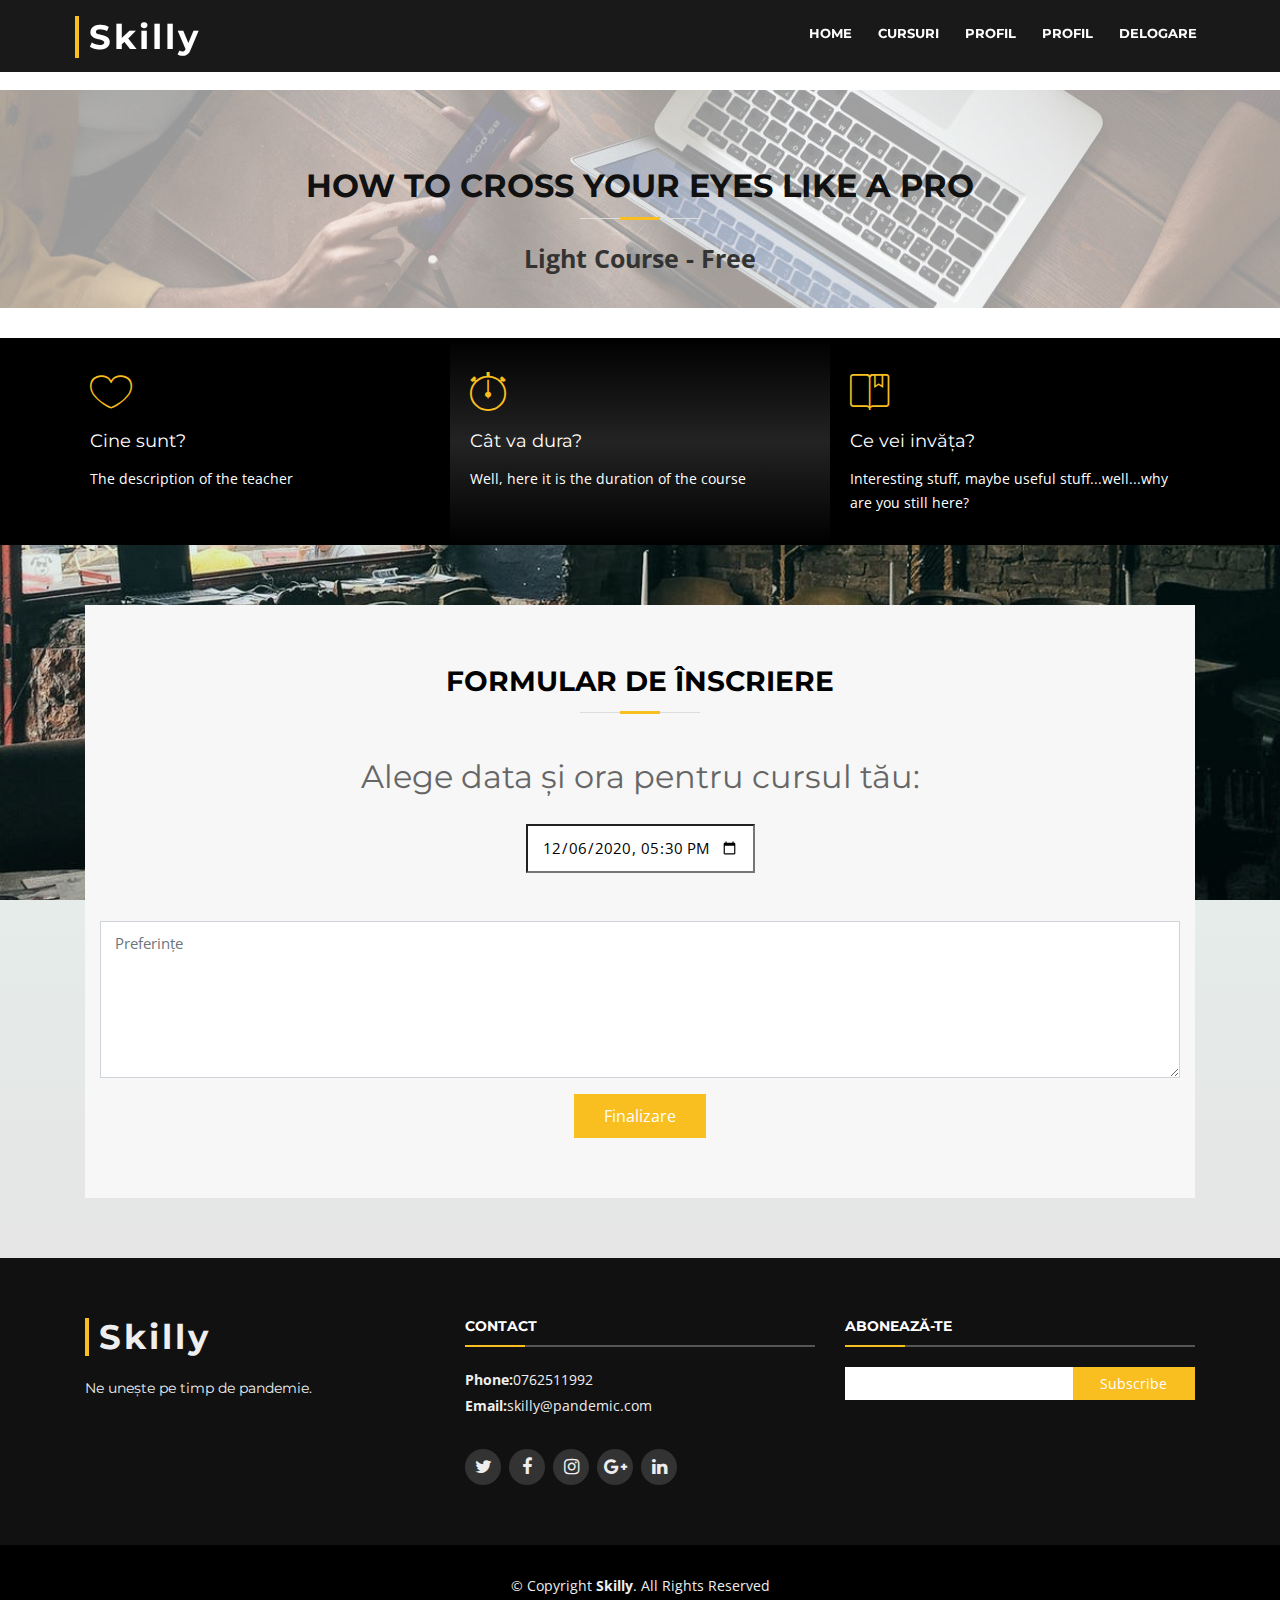
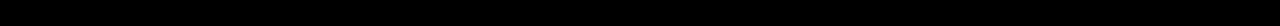
==== aplicare.html @ fd19d0e8 "formular inscriere" ====
<!DOCTYPE html>
<html lang="en">
<head>
  <meta charset="utf-8">
  <title>Înscriere</title>
  <meta content="width=device-width, initial-scale=1.0" name="viewport">
  <meta content="" name="keywords">
  <meta content="" name="description">
  <link rel="stylesheet" href="https://cdnjs.cloudflare.com/ajax/libs/font-awesome/4.7.0/css/font-awesome.min.css">

  <!-- Favicons -->
  <link href="img/favicon.png" rel="icon">
  <link href="img/apple-touch-icon.png" rel="apple-touch-icon">

  <!-- Google Fonts -->
  <link href="https://fonts.googleapis.com/css?family=Open+Sans:300,300i,400,400i,700,700i|Montserrat:300,400,500,700" rel="stylesheet">

  <!-- Bootstrap CSS File -->
  <link href="lib/bootstrap/css/bootstrap.min.css" rel="stylesheet">

  <!-- Libraries CSS Files -->
  <link href="lib/font-awesome/css/font-awesome.min.css" rel="stylesheet">
  <link href="lib/animate/animate.min.css" rel="stylesheet">
  <link href="lib/ionicons/css/ionicons.min.css" rel="stylesheet">
  <link href="lib/owlcarousel/assets/owl.carousel.min.css" rel="stylesheet">
  <link href="lib/lightbox/css/lightbox.min.css" rel="stylesheet">

  <!-- Main Stylesheet File -->
  <link href="css/style.css" rel="stylesheet">
  <link href="css/courses_page.css" rel="stylesheet">
  <link href="css/login_style.css" rel="stylesheet">  
 
</head>

<body>
	
    <script src="js/write_login_register.js"></script>
  <!--==========================
    Header
  ============================-->
  <header id="header" class='header-scrolled'>
    <div class="container-fluid">

      <div id="logo" class="pull-left">
        <h1><a href="index.html" class="scrollto">Skilly</a></h1>
        <!-- Uncomment below if you prefer to use an image logo -->
        <!-- <a href="#intro"><img src="img/logo.png" alt="" title="" /></a>-->
      </div>
      
      <nav id="nav-menu-container">
        <ul class="nav-menu">
          <li><a href="index.html">Home</a></li>
          <li><a href="cursuri.html">Cursuri</a></li>
          <li><a href="profil elev.html">Profil</a></li>
          <li><a href="profil profesor.html">Profil</a></li>
		  <li><a href="">DELOGARE</a></li>
        </ul>

        
      </nav>
    </div>
  </header><!-- #header -->
  
 
  <main id="main">
    <!--==========================
      Intro Section
    ============================-->
    <div style = "background:#fff;">
      <div style = "height:90px; margin:auto;">
      </div>
</div>
    <div style = "background-image: url('img/header.jpeg');background-color: rgba(255,255,255,0.6);background-blend-mode: lighten;">
          <header class="section-header">
            <h3><br><br>How to cross your eyes like a pro</h3>
            <p style = "font-weight: bold; font-size: 25px;">Light Course - Free</p>
              <div class="container">
        
              </div>
          </header>      
    </div>
    <section id="featured-services">
      <div class="container">
        <div class="row">

          <div class="col-lg-4 box">
            <i class="ion-ios-heart-outline"></i>
            <h4 class="title"><a href="">Cine sunt?</a></h4>
            <p class="description">The description of the teacher</p>
          </div>

          <div class="col-lg-4 box box-bg">
            <i class="ion-ios-stopwatch-outline"></i>
            <h4 class="title" style = "color:#fff">Cât va dura?</h4>
            <p class="description">Well, here it is the duration of the course</p>
          </div>

          <div class="col-lg-4 box">
            <i class="ion-ios-bookmarks-outline"></i>
            <h4 class="title"style = "color:#fff">Ce vei invăța?</a></h4>
            <p class="description">Interesting stuff, maybe useful stuff...well...why are you still here?</p>
          </div>

        </div>
      </div>
    </section><!-- #featured-services -->

    <!--==========================
      Inscriere course
    ============================-->
    <section id="courses_page_info" class="wow fadeIn">
      <div class="container text-center">
      
			<section id="contact" class="section-bg wow fadeInUp">
			  <div class="container">

				<div class="section-header">
				  <h3>Formular de înscriere</h3>
				</div>


				<div class="form">
					<div id="sendmessage">Your message has been sent. Thank you!</div>
					<div id="errormessage"></div>
					<form action="" method="post" role="form" class="contactForm">
						
						<div class="form-group">
							<br>
							<label for="meeting-time"><h2>Alege data și ora pentru cursul tău:</h2></label><br>

							<input type="datetime-local" id="meeting-time"
								   name="meeting-time" value="2020-12-06T17:30"
								   min="2020-12-06T00:00" max="2020-12-23T20:00">
							
							<br><br><br>
						  <center><textarea class="form-control" name="message" rows="6" data-rule="required" data-msg="Te rugăm să ne spui ceva" placeholder="Preferințe"></textarea></center>
						  <div class="validation"></div>
						</div>
						<div class="text-center"><button type="submit">Finalizare</button></div>
					</form>
				</div>

			</div>
			</section><!-- #contact -->
   
		</div>
		</section><!-- #courses_page_info -->
    </main>
  <!--==========================
    Footer
  ============================-->
  <footer id="footer">
    <div class="footer-top">
      <div class="container">
        <div class="row">

          <div class="col-lg-4 col-md-6 footer-info">
            <h3>Skilly</h3>
            <p>Ne unește pe timp de pandemie.</p>
          </div>
          <div class="col-lg-4 col-md-6 footer-contact">
            <h4>Contact</h4>
            <p>
              <strong>Phone:</strong>0762511992<br>
              <strong>Email:</strong>skilly@pandemic.com<br>
            </p>

            <div class="social-links">
              <a href="#" class="twitter"><i class="fa fa-twitter"></i></a>
              <a href="#" class="facebook"><i class="fa fa-facebook"></i></a>
              <a href="#" class="instagram"><i class="fa fa-instagram"></i></a>
              <a href="#" class="google-plus"><i class="fa fa-google-plus"></i></a>
              <a href="#" class="linkedin"><i class="fa fa-linkedin"></i></a>
            </div>

          </div>

          <div class="col-lg-4 col-md-6 footer-newsletter">
            <h4>Abonează-te</h4>
            <form action="" method="post">
              <input type="email" name="email"><input type="submit"  value="Subscribe">
            </form>
          </div>

        </div>
      </div>
    </div>

    <div class="container">
      <div class="copyright">
        &copy; Copyright <strong>Skilly</strong>. All Rights Reserved
      </div>
      <div class="credits">
        
      </div>
    </div>
  </footer><!-- #footer -->

  <a href="#" class="back-to-top"><i class="fa fa-chevron-up"></i></a>

  <!-- JavaScript Libraries -->
  <script src="lib/jquery/jquery.min.js"></script>
  <script src="lib/jquery/jquery-migrate.min.js"></script>
  <script src="lib/bootstrap/js/bootstrap.bundle.min.js"></script>
  <script src="lib/easing/easing.min.js"></script>
  <script src="lib/superfish/hoverIntent.js"></script>
  <script src="lib/superfish/superfish.min.js"></script>
  <script src="lib/wow/wow.min.js"></script>
  <script src="lib/waypoints/waypoints.min.js"></script>
  <script src="lib/counterup/counterup.min.js"></script>
  <script src="lib/owlcarousel/owl.carousel.min.js"></script>
  <script src="lib/isotope/isotope.pkgd.min.js"></script>
  <script src="lib/lightbox/js/lightbox.min.js"></script>
  <script src="lib/touchSwipe/jquery.touchSwipe.min.js"></script>
  <!-- Contact Form JavaScript File -->
  <script src="contactform/contactform.js"></script>

  <!-- Main Javascript File -->
  <script src="js/mainP.js"></script>
  <script src="js/login.js"></script>

</body>
</html>
---- css/style.css ----
/*--------------------------------------------------------------
# General
--------------------------------------------------------------*/

body {
  background: #fff;
  color: #666666;
  font-family: "Open Sans", sans-serif;
}

a {
  color: #f9be20;
  transition: 0.5s;
}

a:hover,
a:active,
a:focus {
  color: #0081AF;
  outline: none;
  text-decoration: none;
}

p {
  padding: 0;
  margin: 0 0 30px 0;
}

h1,
h2,
h3,
h4,
h5,
h6 {
  font-family: "Montserrat", sans-serif;
  font-weight: 400;
  margin: 0 0 20px 0;
  padding: 0;
}

/* Back to top button */

.back-to-top {
  position: fixed;
  display: none;
  background: #f9be20;
  color: #fff;
  width: 44px;
  height: 44px;
  text-align: center;
  line-height: 1;
  font-size: 16px;
  border-radius: 50%;
  right: 15px;
  bottom: 15px;
  transition: background 0.5s;
  z-index: 11;
}

.back-to-top i {
  padding-top: 12px;
  color: #fff;
}

/* Prelaoder */

#preloader {
  position: fixed;
  top: 0;
  left: 0;
  right: 0;
  bottom: 0;
  z-index: 9999;
  overflow: hidden;
  background: #fff;
}

#preloader:before {
  content: "";
  position: fixed;
  top: calc(50% - 30px);
  left: calc(50% - 30px);
  border: 6px solid #f2f2f2;
  border-top: 6px solid #f9be20;
  border-radius: 50%;
  width: 60px;
  height: 60px;
  -webkit-animation: animate-preloader 1s linear infinite;
  animation: animate-preloader 1s linear infinite;
}

@-webkit-keyframes animate-preloader {
  0% {
    -webkit-transform: rotate(0deg);
    transform: rotate(0deg);
  }

  100% {
    -webkit-transform: rotate(360deg);
    transform: rotate(360deg);
  }
}

@keyframes animate-preloader {
  0% {
    -webkit-transform: rotate(0deg);
    transform: rotate(0deg);
  }

  100% {
    -webkit-transform: rotate(360deg);
    transform: rotate(360deg);
  }
}

/*--------------------------------------------------------------
# Header
--------------------------------------------------------------*/

#header {
  padding: 30px 0;
  height: 92px;
  position: fixed;
  left: 0;
  top: 0;
  right: 0;
  transition: all 0.5s;
  z-index: 997;
}

#header.header-scrolled {
  background: rgba(0, 0, 0, 0.9);
  padding: 20px 0;
  height: 72px;
  transition: all 0.5s;
}

#header #logo {
  float: left;
}

#header #logo h1 {
  font-size: 34px;
  margin: 0;
  padding: 0;
  line-height: 1;
  font-family: "Montserrat", sans-serif;
  font-weight: 700;
  letter-spacing: 3px;
}

#header #logo h1 a,
#header #logo h1 a:hover {
  color: #fff;
  padding-left: 10px;
  border-left: 4px solid #f9be20;
}

#header #logo img {
  padding: 0;
  margin: 0;
}

/*--------------------------------------------------------------
# Intro Section
--------------------------------------------------------------*/

#intro {
  display: table;
  width: 100%;
  height: 100vh;
  background: #000;
}

#intro .carousel-item {
  width: 100%;
  height: 100vh;
  background-size: cover;
  background-position: center;
  background-repeat: no-repeat;
}

#intro .carousel-item::before {
  content: '';
  background-color: rgba(0, 0, 0, 0.7);
  position: absolute;
  height: 100%;
  width: 100%;
  top: 0;
  right: 0;
  left: 0;
  bottom: 0;
}

#intro .carousel-container {
  display: -webkit-box;
  display: -webkit-flex;
  display: -ms-flexbox;
  display: flex;
  -webkit-box-pack: center;
  -webkit-justify-content: center;
  -ms-flex-pack: center;
  justify-content: center;
  -webkit-box-align: center;
  -webkit-align-items: center;
  -ms-flex-align: center;
  align-items: center;
  position: absolute;
  bottom: 0;
  top: 0;
  left: 0;
  right: 0;
}

#intro .carousel-background img {
  max-width: 100%;
}

#intro .carousel-content {
  text-align: center;
}

#intro h2 {
  color: #fff;
  margin-bottom: 30px;
  font-size: 48px;
  font-weight: 700;
}

#intro p {
  width: 80%;
  margin: 0 auto 30px auto;
  color: #fff;
}

#intro .carousel-fade {
  overflow: hidden;
}

#intro .carousel-fade .carousel-inner .carousel-item {
  transition-property: opacity;
}

#intro .carousel-fade .carousel-inner .carousel-item,
#intro .carousel-fade .carousel-inner .active.carousel-item-left,
#intro .carousel-fade .carousel-inner .active.carousel-item-right {
  opacity: 0;
}

#intro .carousel-fade .carousel-inner .active,
#intro .carousel-fade .carousel-inner .carousel-item-next.carousel-item-left,
#intro .carousel-fade .carousel-inner .carousel-item-prev.carousel-item-right {
  opacity: 1;
  transition: 0.5s;
}

#intro .carousel-fade .carousel-inner .carousel-item-next,
#intro .carousel-fade .carousel-inner .carousel-item-prev,
#intro .carousel-fade .carousel-inner .active.carousel-item-left,
#intro .carousel-fade .carousel-inner .active.carousel-item-right {
  left: 0;
  -webkit-transform: translate3d(0, 0, 0);
  transform: translate3d(0, 0, 0);
}

#intro .carousel-control-prev,
#intro .carousel-control-next {
  width: 10%;
}

#intro .carousel-control-next-icon,
#intro .carousel-control-prev-icon {
  background: none;
  font-size: 32px;
  line-height: 1;
}

#intro .carousel-indicators li {
  cursor: pointer;
}

#intro .btn-get-started {
  font-family: "Montserrat", sans-serif;
  font-weight: 500;
  font-size: 16px;
  letter-spacing: 1px;
  display: inline-block;
  padding: 8px 32px;
  border-radius: 50px;
  transition: 0.5s;
  margin: 10px;
  color: #fff;
  background: #f9be20;
}

#intro .btn-get-started:hover {
  background: #fff;
  color: #f9be20;
}

/*--------------------------------------------------------------
# Navigation Menu
--------------------------------------------------------------*/

/* Nav Menu Essentials */

.nav-menu,
.nav-menu * {
  margin: 0;
  padding: 0;
  list-style: none;
}

.nav-menu ul {
  position: absolute;
  display: none;
  top: 100%;
  left: 0;
  z-index: 99;
}

.nav-menu li {
  position: relative;
  white-space: nowrap;
}

.nav-menu > li {
  float: left;
}

.nav-menu li:hover > ul,
.nav-menu li.sfHover > ul {
  display: block;
}

.nav-menu ul ul {
  top: 0;
  left: 100%;
}

.nav-menu ul li {
  min-width: 180px;
}

/* Nav Menu Arrows */

.sf-arrows .sf-with-ul {
  padding-right: 30px;
}

.sf-arrows .sf-with-ul:after {
  content: "\f107";
  position: absolute;
  right: 15px;
  font-family: FontAwesome;
  font-style: normal;
  font-weight: normal;
}

.sf-arrows ul .sf-with-ul:after {
  content: "\f105";
}

/* Nav Meu Container */

#nav-menu-container {
  float: right;
  margin: 0;
}

/* Nav Meu Styling */

.nav-menu a {
  padding: 0 8px 10px 8px;
  text-decoration: none;
  display: inline-block;
  color: #fff;
  font-family: "Montserrat", sans-serif;
  font-weight: 700;
  font-size: 13px;
  text-transform: uppercase;
  outline: none;
}

.nav-menu li:hover > a,
.nav-menu > .menu-active > a {
  color: #f9be20;
}

.nav-menu > li {
  margin-left: 10px;
}

.nav-menu ul {
  margin: 4px 0 0 0;
  padding: 10px;
  box-shadow: 0px 0px 30px rgba(127, 137, 161, 0.25);
  background: #fff;
}

.nav-menu ul li {
  transition: 0.3s;
}

.nav-menu ul li a {
  padding: 10px;
  color: #333;
  transition: 0.3s;
  display: block;
  font-size: 13px;
  text-transform: none;
}

.nav-menu ul li:hover > a {
  color: #f9be20;
}

.nav-menu ul ul {
  margin: 0;
}

/* Mobile Nav Toggle */

#mobile-nav-toggle {
  position: fixed;
  right: 0;
  top: 0;
  z-index: 999;
  margin: 20px 20px 0 0;
  border: 0;
  background: none;
  font-size: 24px;
  display: none;
  transition: all 0.4s;
  outline: none;
  cursor: pointer;
}

#mobile-nav-toggle i {
  color: #fff;
}

/* Mobile Nav Styling */

#mobile-nav {
  position: fixed;
  top: 0;
  padding-top: 18px;
  bottom: 0;
  z-index: 998;
  background: rgba(0, 0, 0, 0.8);
  left: -260px;
  width: 260px;
  overflow-y: auto;
  transition: 0.4s;
}

#mobile-nav ul {
  padding: 0;
  margin: 0;
  list-style: none;
}

#mobile-nav ul li {
  position: relative;
}

#mobile-nav ul li a {
  color: #fff;
  font-size: 13px;
  text-transform: uppercase;
  overflow: hidden;
  padding: 10px 22px 10px 15px;
  position: relative;
  text-decoration: none;
  width: 100%;
  display: block;
  outline: none;
  font-weight: 700;
  font-family: "Montserrat", sans-serif;
}

#mobile-nav ul li a:hover {
  color: #f9be20;
}

#mobile-nav ul li li {
  padding-left: 30px;
}

#mobile-nav ul li.menu-active a {
  color: #f9be20;
}

#mobile-nav ul .menu-has-children i {
  position: absolute;
  right: 0;
  z-index: 99;
  padding: 15px;
  cursor: pointer;
  color: #fff;
}

#mobile-nav ul .menu-has-children i.fa-chevron-up {
  color: #f9be20;
}

#mobile-nav ul .menu-has-children li a {
  text-transform: none;
}

#mobile-nav ul .menu-item-active {
  color: #f9be20;
}

#mobile-body-overly {
  width: 100%;
  height: 100%;
  z-index: 997;
  top: 0;
  left: 0;
  position: fixed;
  background: rgba(0, 0, 0, 0.7);
  display: none;
}

/* Mobile Nav body classes */

body.mobile-nav-active {
  overflow: hidden;
}

body.mobile-nav-active #mobile-nav {
  left: 0;
}

body.mobile-nav-active #mobile-nav-toggle {
  color: #fff;
}

/*--------------------------------------------------------------
# Sections
--------------------------------------------------------------*/

/* Sections Header
--------------------------------*/

.section-header h3 {
  font-size: 32px;
  color: #111;
  text-transform: uppercase;
  text-align: center;
  font-weight: 700;
  position: relative;
  padding-bottom: 15px;
}

.section-header h3::before {
  content: '';
  position: absolute;
  display: block;
  width: 120px;
  height: 1px;
  background: #ddd;
  bottom: 1px;
  left: calc(50% - 60px);
}

.section-header h3::after {
  content: '';
  position: absolute;
  display: block;
  width: 40px;
  height: 3px;
  background: #f9be20;
  bottom: 0;
  left: calc(50% - 20px);
}

.section-header p {
  text-align: center;
  padding-bottom: 30px;
  color: #333;
}

/* Section with background
--------------------------------*/

.section-bg {
  background: #f7f7f7;
}

/* Featured Services Section
--------------------------------*/

#featured-services {
  background: #000;
}

#featured-services .box {
  padding: 30px 20px;
}

#featured-services .box-bg {
  background-image: linear-gradient(0deg, #000000 0%, #242323 50%, #000000 100%);
}

#featured-services i {
  color: #f9be20;
  font-size: 48px;
  display: inline-block;
  line-height: 1;
}

#featured-services h4 {
  font-weight: 400;
  margin: 15px 0;
  font-size: 18px;
}

#featured-services h4 a {
  color: #fff;
}

#featured-services h4 a:hover {
  color: #f9be20;
}

#featured-services p {
  font-size: 14px;
  line-height: 24px;
  color: #fff;
  margin-bottom: 0;
}

/* About Us Section
--------------------------------*/

#about {
  background: url("../img/about-bg.jpg") center top no-repeat fixed;
  background-size: cover;
  padding: 60px 0 40px 0;
  position: relative;
}

#about::before {
  content: '';
  position: absolute;
  left: 0;
  right: 0;
  top: 0;
  bottom: 0;
  background: rgba(255, 255, 255, 0.92);
  z-index: 9;
}

#about .container {
  position: relative;
  z-index: 10;
}

#about .about-col {
  background: #fff;
  border-radius: 0 0 4px 4px;
  box-shadow: 0px 2px 12px rgba(0, 0, 0, 0.08);
  margin-bottom: 20px;
}

#about .about-col .img {
  position: relative;
}

#about .about-col .img img {
  border-radius: 4px 4px 0 0;
}

#about .about-col .icon {
  width: 64px;
  height: 64px;
  padding-top: 8px;
  text-align: center;
  position: absolute;
  background-color: #f9be20;
  border-radius: 50%;
  text-align: center;
  border: 4px solid #fff;
  left: calc( 50% - 32px);
  bottom: -30px;
  transition: 0.3s;
}

#about .about-col i {
  font-size: 36px;
  line-height: 1;
  color: #fff;
  transition: 0.3s;
}

#about .about-col:hover .icon {
  background-color: #fff;
}

#about .about-col:hover i {
  color: #f9be20;
}

#about .about-col h2 {
  color: #000;
  text-align: center;
  font-weight: 700;
  font-size: 20px;
  padding: 0;
  margin: 40px 0 12px 0;
}

#about .about-col h2 a {
  color: #000;
}

#about .about-col h2 a:hover {
  color: #f9be20;
}

#about .about-col p {
  font-size: 14px;
  line-height: 24px;
  color: #333;
  margin-bottom: 0;
  padding: 0 20px 20px 20px;
}

/* Services Section
--------------------------------*/

#services {
  background: #fff;
  background-size: cover;
  padding: 60px 0 40px 0;
}

#services .box {
  margin-bottom: 30px;
}

#services .icon {
  float: left;
}

#services .icon i {
  color: #f9be20;
  font-size: 36px;
  line-height: 1;
  transition: 0.5s;
}

#services .title {
  margin-left: 60px;
  font-weight: 700;
  margin-bottom: 15px;
  font-size: 18px;
}

#services .title a {
  color: #111;
}

#services .box:hover .title a {
  color: #f9be20;
}

#services .description {
  font-size: 14px;
  margin-left: 60px;
  line-height: 24px;
  margin-bottom: 0;
}

/* Call To Action Section
--------------------------------*/

#call-to-action {
  background: linear-gradient(rgba(0, 142, 99, 0.1), rgba(0, 0, 0, 0.1)), url(../img/call-to-action-bg.jpg) fixed center center;
  background-size: cover;
  padding: 60px 0;
}

#call-to-action h3 {
  color: #fff;
  font-size: 28px;
  font-weight: 700;
}

#call-to-action p {
  color: #fff;
}

#call-to-action .cta-btn {
  font-family: "Montserrat", sans-serif;
  text-transform: uppercase;
  font-weight: 500;
  font-size: 16px;
  letter-spacing: 1px;
  display: inline-block;
  padding: 8px 28px;
  border-radius: 25px;
  transition: 0.5s;
  margin-top: 10px;
  border: 2px solid #fff;
  color: #fff;
}

#call-to-action .cta-btn:hover {
  background: #f9be20;
  border: 2px solid #f9be20;
}

/* Call To Action Section
--------------------------------*/

#skills {
  padding: 60px 0;
}

#skills .progress {
  height: 35px;
  margin-bottom: 10px;
}

#skills .progress .skill {
  font-family: "Open Sans", sans-serif;
  line-height: 35px;
  padding: 0;
  margin: 0 0 0 20px;
  text-transform: uppercase;
}

#skills .progress .skill .val {
  float: right;
  font-style: normal;
  margin: 0 20px 0 0;
}

#skills .progress-bar {
  width: 1px;
  text-align: left;
  transition: .9s;
}

/* Facts Section
--------------------------------*/

#facts {
  background: url("../img/facts-bg.jpg") center top no-repeat fixed;
  background-size: cover;
  padding: 60px 0 0 0;
  position: relative;
}

#facts::before {
  content: '';
  position: absolute;
  left: 0;
  right: 0;
  top: 0;
  bottom: 0;
  background: rgba(255, 255, 255, 0.88);
  z-index: 9;
}

#facts .container {
  position: relative;
  z-index: 10;
}

#facts .counters span {
  font-family: "Montserrat", sans-serif;
  font-weight: bold;
  font-size: 48px;
  display: block;
  color: #f9be20;
}

#facts .counters p {
  padding: 0;
  margin: 0 0 20px 0;
  font-family: "Montserrat", sans-serif;
  font-size: 14px;
  color: #111;
}

#facts .facts-img {
  text-align: center;
  padding-top: 30px;
}

/* Portfolio Section
--------------------------------*/

#portfolio {
  padding: 60px 0;
}

#portfolio #portfolio-flters {
  padding: 0;
  margin: 5px 0 35px 0;
  list-style: none;
  text-align: center;
}

#portfolio #portfolio-flters li {
  cursor: pointer;
  margin: 15px 15px 15px 0;
  display: inline-block;
  padding: 10px 20px;
  font-size: 12px;
  line-height: 20px;
  color: #666666;
  border-radius: 4px;
  text-transform: uppercase;
  background: #fff;
  margin-bottom: 5px;
  transition: all 0.3s ease-in-out;
}

#portfolio #portfolio-flters li:hover,
#portfolio #portfolio-flters li.filter-active {
  background: #f9be20;
  color: #fff;
}

#portfolio #portfolio-flters li:last-child {
  margin-right: 0;
}

#portfolio .portfolio-wrap {
  box-shadow: 0px 2px 12px rgba(0, 0, 0, 0.08);
  transition: 0.3s;
}

#portfolio .portfolio-wrap:hover {
  box-shadow: 0px 4px 14px rgba(0, 0, 0, 0.16);
}

#portfolio .portfolio-item {
  position: relative;
  height: 360px;
  overflow: hidden;
}

#portfolio .portfolio-item figure {
  background: #000;
  overflow: hidden;
  height: 240px;
  position: relative;
  border-radius: 4px 4px 0 0;
  margin: 0;
}

#portfolio .portfolio-item figure:hover img {
  opacity: 0.4;
  transition: 0.3s;
}

#portfolio .portfolio-item figure .link-preview,
#portfolio .portfolio-item figure .link-details {
  position: absolute;
  display: inline-block;
  opacity: 0;
  line-height: 1;
  text-align: center;
  width: 36px;
  height: 36px;
  background: #fff;
  border-radius: 50%;
  transition: 0.2s linear;
}

#portfolio .portfolio-item figure .link-preview i,
#portfolio .portfolio-item figure .link-details i {
  padding-top: 6px;
  font-size: 22px;
  color: #333;
}

#portfolio .portfolio-item figure .link-preview:hover,
#portfolio .portfolio-item figure .link-details:hover {
  background: #f9be20;
}

#portfolio .portfolio-item figure .link-preview:hover i,
#portfolio .portfolio-item figure .link-details:hover i {
  color: #fff;
}

#portfolio .portfolio-item figure .link-preview {
  left: calc(50% - 38px);
  top: calc(50% - 18px);
}

#portfolio .portfolio-item figure .link-details {
  right: calc(50% - 38px);
  top: calc(50% - 18px);
}

#portfolio .portfolio-item figure:hover .link-preview {
  opacity: 1;
  left: calc(50% - 44px);
}

#portfolio .portfolio-item figure:hover .link-details {
  opacity: 1;
  right: calc(50% - 44px);
}

#portfolio .portfolio-item .portfolio-info {
  background: #fff;
  text-align: center;
  padding: 30px;
  height: 90px;
  border-radius: 0 0 3px 3px;
}

#portfolio .portfolio-item .portfolio-info h4 {
  font-size: 18px;
  line-height: 1px;
  font-weight: 700;
  margin-bottom: 18px;
  padding-bottom: 0;
}

#portfolio .portfolio-item .portfolio-info h4 a {
  color: #333;
}

#portfolio .portfolio-item .portfolio-info h4 a:hover {
  color: #f9be20;
}

#portfolio .portfolio-item .portfolio-info p {
  padding: 0;
  margin: 0;
  color: #b8b8b8;
  font-weight: 500;
  font-size: 14px;
  text-transform: uppercase;
}

/* Clients Section
--------------------------------*/

#clients {
  padding: 60px 0;
}

#clients img {
  max-width: 100%;
  opacity: 0.5;
  transition: 0.3s;
  padding: 15px 0;
}

#clients img:hover {
  opacity: 1;
}

#clients .owl-nav,
#clients .owl-dots {
  margin-top: 5px;
  text-align: center;
}

#clients .owl-dot {
  display: inline-block;
  margin: 0 5px;
  width: 12px;
  height: 12px;
  border-radius: 50%;
  background-color: #ddd;
}

#clients .owl-dot.active {
  background-color: #f9be20;
}

/* Testimonials Section
--------------------------------*/

#testimonials {
  padding: 60px 0;
}

#testimonials .section-header {
  margin-bottom: 40px;
}

#testimonials .testimonial-item {
  text-align: center;
}

#testimonials .testimonial-item .testimonial-img {
  width: 120px;
  border-radius: 50%;
  border: 4px solid #fff;
  margin: 0 auto;
}

#testimonials .testimonial-item h3 {
  font-size: 20px;
  font-weight: bold;
  margin: 10px 0 5px 0;
  color: #111;
}

#testimonials .testimonial-item h4 {
  font-size: 14px;
  color: #999;
  margin: 0 0 15px 0;
}

#testimonials .testimonial-item .quote-sign-left {
  margin-top: -15px;
  padding-right: 10px;
  display: inline-block;
  width: 37px;
}

#testimonials .testimonial-item .quote-sign-right {
  margin-bottom: -15px;
  padding-left: 10px;
  display: inline-block;
  max-width: 100%;
  width: 37px;
}

#testimonials .testimonial-item p {
  font-style: italic;
  margin: 0 auto 15px auto;
}

#testimonials .owl-nav,
#testimonials .owl-dots {
  margin-top: 5px;
  text-align: center;
}

#testimonials .owl-dot {
  display: inline-block;
  margin: 0 5px;
  width: 12px;
  height: 12px;
  border-radius: 50%;
  background-color: #ddd;
}

#testimonials .owl-dot.active {
  background-color: #f9be20;
}

/* Team Section
--------------------------------*/

#team {
  background: #fff;
  padding: 60px 0;
}

#team .member {
  text-align: center;
  margin-bottom: 20px;
  background: #000;
  position: relative;
}

#team .member .member-info {
  opacity: 0;
  display: -webkit-box;
  display: -webkit-flex;
  display: -ms-flexbox;
  display: flex;
  -webkit-box-pack: center;
  -webkit-justify-content: center;
  -ms-flex-pack: center;
  justify-content: center;
  -webkit-box-align: center;
  -webkit-align-items: center;
  -ms-flex-align: center;
  align-items: center;
  position: absolute;
  bottom: 0;
  top: 0;
  left: 0;
  right: 0;
  transition: 0.2s;
}

#team .member .member-info-content {
  margin-top: -50px;
  transition: margin 0.2s;
}

#team .member:hover .member-info {
  background: rgba(0, 0, 0, 0.7);
  opacity: 1;
  transition: 0.4s;
}

#team .member:hover .member-info-content {
  margin-top: 0;
  transition: margin 0.4s;
}

#team .member h4 {
  font-weight: 700;
  margin-bottom: 2px;
  font-size: 18px;
  color: #fff;
}

#team .member span {
  font-style: italic;
  display: block;
  font-size: 13px;
  color: #fff;
}

#team .member .social {
  margin-top: 15px;
}

#team .member .social a {
  transition: none;
  color: #fff;
}

#team .member .social a:hover {
  color: #f9be20;
}

#team .member .social i {
  font-size: 18px;
  margin: 0 2px;
}

/* Contact Section
--------------------------------*/

#contact {
  padding: 60px 0;
}

#contact .contact-info {
  margin-bottom: 20px;
  text-align: center;
}

#contact .contact-info i {
  font-size: 48px;
  display: inline-block;
  margin-bottom: 10px;
  color: #f9be20;
}

#contact .contact-info address,
#contact .contact-info p {
  margin-bottom: 0;
  color: #000;
}

#contact .contact-info h3 {
  font-size: 18px;
  margin-bottom: 15px;
  font-weight: bold;
  text-transform: uppercase;
  color: #999;
}

#contact .contact-info a {
  color: #000;
}

#contact .contact-info a:hover {
  color: #f9be20;
}

#contact .contact-address,
#contact .contact-phone,
#contact .contact-email {
  margin-bottom: 20px;
}

#contact .form #sendmessage {
  color: #f9be20;
  border: 1px solid #f9be20;
  display: none;
  text-align: center;
  padding: 15px;
  font-weight: 600;
  margin-bottom: 15px;
}

#contact .form #errormessage {
  color: red;
  display: none;
  border: 1px solid red;
  text-align: center;
  padding: 15px;
  font-weight: 600;
  margin-bottom: 15px;
}

#contact .form #sendmessage.show,
#contact .form #errormessage.show,
#contact .form .show {
  display: block;
}

#contact .form .validation {
  color: red;
  display: none;
  margin: 0 0 20px;
  font-weight: 400;
  font-size: 13px;
}

#contact .form input,
#contact .form textarea {
  padding: 10px 14px;
  border-radius: 0;
  box-shadow: none;
  font-size: 15px;
}

#contact .form button[type="submit"] {
  background: #f9be20;
  border: 0;
  padding: 10px 30px;
  color: #fff;
  transition: 0.4s;
  cursor: pointer;
}

#contact .form button[type="submit"]:hover {
  background: #13a456;
}

/*--------------------------------------------------------------
# Footer
--------------------------------------------------------------*/

#footer {
  background: #000;
  padding: 0 0 30px 0;
  color: #eee;
  font-size: 14px;
}

#footer .footer-top {
  background: #111;
  padding: 60px 0 30px 0;
}

#footer .footer-top .footer-info {
  margin-bottom: 30px;
}

#footer .footer-top .footer-info h3 {
  font-size: 34px;
  margin: 0 0 20px 0;
  padding: 2px 0 2px 10px;
  line-height: 1;
  font-family: "Montserrat", sans-serif;
  font-weight: 700;
  letter-spacing: 3px;
  border-left: 4px solid #f9be20;
}

#footer .footer-top .footer-info p {
  font-size: 14px;
  line-height: 24px;
  margin-bottom: 0;
  font-family: "Montserrat", sans-serif;
  color: #eee;
}

#footer .footer-top .social-links a {
  font-size: 18px;
  display: inline-block;
  background: #333;
  color: #eee;
  line-height: 1;
  padding: 8px 0;
  margin-right: 4px;
  border-radius: 50%;
  text-align: center;
  width: 36px;
  height: 36px;
  transition: 0.3s;
}

#footer .footer-top .social-links a:hover {
  background: #f9be20;
  color: #fff;
}

#footer .footer-top h4 {
  font-size: 14px;
  font-weight: bold;
  color: #fff;
  text-transform: uppercase;
  position: relative;
  padding-bottom: 12px;
}

#footer .footer-top h4::before,
#footer .footer-top h4::after {
  content: '';
  position: absolute;
  left: 0;
  bottom: 0;
  height: 2px;
}

#footer .footer-top h4::before {
  right: 0;
  background: #555;
}

#footer .footer-top h4::after {
  background: #f9be20;
  width: 60px;
}

#footer .footer-top .footer-links {
  margin-bottom: 30px;
}

#footer .footer-top .footer-links ul {
  list-style: none;
  padding: 0;
  margin: 0;
}

#footer .footer-top .footer-links ul i {
  padding-right: 8px;
  color: #ddd;
}

#footer .footer-top .footer-links ul li {
  border-bottom: 1px solid #333;
  padding: 10px 0;
}

#footer .footer-top .footer-links ul li:first-child {
  padding-top: 0;
}

#footer .footer-top .footer-links ul a {
  color: #eee;
}

#footer .footer-top .footer-links ul a:hover {
  color: #f9be20;
}

#footer .footer-top .footer-contact {
  margin-bottom: 30px;
}

#footer .footer-top .footer-contact p {
  line-height: 26px;
}

#footer .footer-top .footer-newsletter {
  margin-bottom: 30px;
}

#footer .footer-top .footer-newsletter input[type="email"] {
  border: 0;
  padding: 6px 8px;
  width: 65%;
}

#footer .footer-top .footer-newsletter input[type="submit"] {
  background: #f9be20;
  border: 0;
  width: 35%;
  padding: 6px 0;
  text-align: center;
  color: #fff;
  transition: 0.3s;
  cursor: pointer;
}

#footer .footer-top .footer-newsletter input[type="submit"]:hover {
  background: #0081af;
}

#footer .copyright {
  text-align: center;
  padding-top: 30px;
}

#footer .credits {
  text-align: center;
  font-size: 13px;
  color: #ddd;
}

/*--------------------------------------------------------------
# Responsive Media Queries
--------------------------------------------------------------*/

@media (min-width: 768px) {
  #contact .contact-address,
  #contact .contact-phone,
  #contact .contact-email {
    padding: 20px 0;
  }

  #contact .contact-phone {
    border-left: 1px solid #ddd;
    border-right: 1px solid #ddd;
  }
}

@media (min-width: 992px) {
  #testimonials .testimonial-item p {
    width: 80%;
  }
}

@media (min-width: 1024px) {
  #header #logo {
    padding-left: 60px;
  }

  #intro p {
    width: 60%;
  }

  #intro .carousel-control-prev,
  #intro .carousel-control-next {
    width: 5%;
  }

  #nav-menu-container {
    padding-right: 60px;
  }
}

@media (max-width: 768px) {
  .back-to-top {
    bottom: 15px;
  }

  #header #logo h1 {
    font-size: 28px;
  }

  #header #logo img {
    max-height: 40px;
  }

  #intro h2 {
    font-size: 28px;
  }

  #nav-menu-container {
    display: none;
  }

  #mobile-nav-toggle {
    display: inline;
  }
}
---- css/courses_page.css ----
/* Call To Action Section
--------------------------------*/

#courses_page_info {
  background: linear-gradient(rgba(0, 142, 99, 0.1), rgba(0, 0, 0, 0.1)), url(../img/work.jpeg) fixed center center;
  background-size: cover;
  padding: 60px 0;
}

#courses_page_info h3 {
  color: #000;
  font-size: 28px;
  font-weight: 700;
}

#courses_page_info p {
  color: #000;
}

#courses_page_info .cta-btn {
  font-family: "Montserrat", sans-serif;
  text-transform: uppercase;
  font-weight: 500;
  font-size: 16px;
  letter-spacing: 1px;
  display: inline-block;
  padding: 8px 28px;
  border-radius: 25px;
  transition: 0.5s;
  margin-top: 10px;
  border: 2px solid #fff;
  color: #fff;
}

#courses_page_info .cta-btn:hover {
  background: #f9be20;
  border: 2px solid #f9be20;
}

/* Call To Action Section
--------------------------------*/
---- css/login_style.css ----
/* Button used to open the contact form - fixed at the bottom of the page */
.open-button {
    background-color: rgb(0 0 0 / 0%);
    color: #fff;
    font-family: "Montserrat", sans-serif;
    font-size: 13px;
    font-weight: bold;
  border: none;
  cursor: pointer;
}
/* The popup form - hidden by default */
.form-popup {
  display: none;
  position: fixed;
  z-index: 10000;
  width: 100%;
  height: 100%;
}
/* Add styles to the form container */
.form-container {
margin-left: 42.5%;
margin-top:10%;
  max-width: 300px;
  padding: 10px;
  background-color: white;
}
/* Full-width input fields */
.form-container input[type=text], .form-container input[type=password] {
    
    font-family: "Montserrat", sans-serif;
  width: 100%;
  padding: 15px;
  margin: 5px 0 22px 0;
  border: none;
  background: #f1f1f1;
}

/* When the inputs get focus, do something */
.form-container input[type=text]:focus, .form-container input[type=password]:focus {
    
    font-family: "Montserrat", sans-serif;
  background-color: #ddd;
  outline: none;
}

/* Set a style for the submit/login button */
.form-container .btn {
    
    font-family: "Montserrat", sans-serif;
  background-color: #f9be20;
  color: white;
  padding: 16px 20px;
  border: none;
  cursor: pointer;
  width: 100%;
  margin-bottom:10px;
  opacity: 0.8;
}

/* Add a red background color to the cancel button */
.form-container .cancel {
    
    font-family: "Montserrat", sans-serif;
  background-color: red;
}

/* Add some hover effects to buttons */
.form-container .btn:hover, .open-button:hover {
    
    font-family: "Montserrat", sans-serif;
    color: #f9be20;
    transition: 0.5s;
  opacity: 1;
}
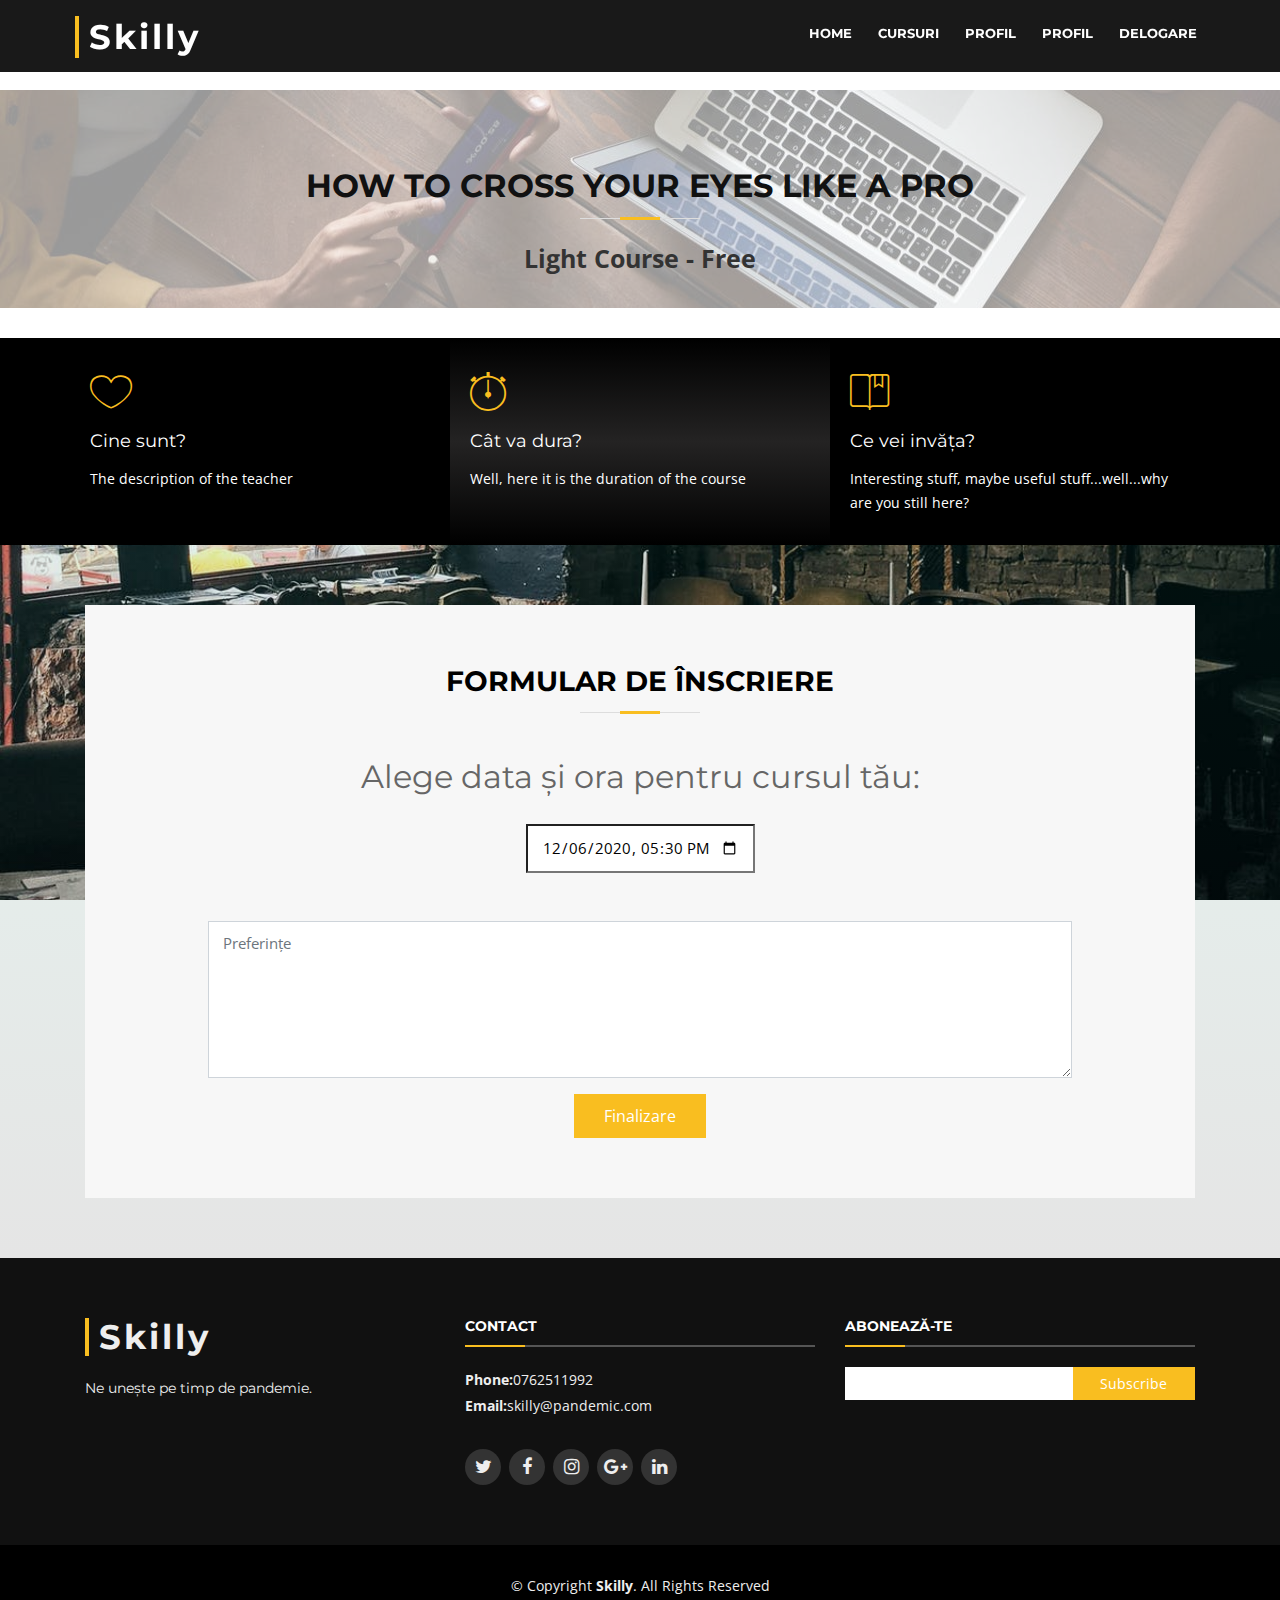
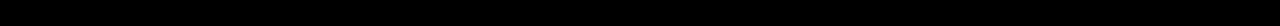
==== commit d442907c: "." ====
--- a/aplicare.html
+++ b/aplicare.html
@@ -9,7 +9,7 @@
   <link rel="stylesheet" href="https://cdnjs.cloudflare.com/ajax/libs/font-awesome/4.7.0/css/font-awesome.min.css">
 
   <!-- Favicons -->
-  <link href="img/favicon.png" rel="icon">
+  <link href="img/favicon3.png" rel="icon">
   <link href="img/apple-touch-icon.png" rel="apple-touch-icon">
 
   <!-- Google Fonts -->
@@ -50,7 +50,7 @@
       <nav id="nav-menu-container">
         <ul class="nav-menu">
           <li><a href="index.html">Home</a></li>
-          <li><a href="cursuri.html">Cursuri</a></li>
+          <li><a href="courses.php">Cursuri</a></li>
           <li><a href="profil elev.html">Profil</a></li>
           <li><a href="profil profesor.html">Profil</a></li>
 		  <li><a href="">DELOGARE</a></li>
--- a/css/style.css
+++ b/css/style.css
@@ -1323,13 +1323,19 @@
   font-size: 13px;
 }
 
-#contact .form input,
-#contact .form textarea {
+#contact .form input{
   padding: 10px 14px;
   border-radius: 0;
   box-shadow: none;
   font-size: 15px;
 }
+#contact .form textarea {
+  padding: 10px 14px;
+  width:80%;
+  border-radius: 0;
+  box-shadow: none;
+  font-size: 15px;
+}
 
 #contact .form button[type="submit"] {
   background: #f9be20;
@@ -1341,7 +1347,7 @@
 }
 
 #contact .form button[type="submit"]:hover {
-  background: #13a456;
+  background: #0081AF;
 }
 
 /*--------------------------------------------------------------
--- a/css/login_style.css
+++ b/css/login_style.css
@@ -19,7 +19,7 @@
 /* Add styles to the form container */
 .form-container {
 margin-left: 42.5%;
-margin-top:10%;
+margin-top:5%;
   max-width: 300px;
   padding: 10px;
   background-color: white;
